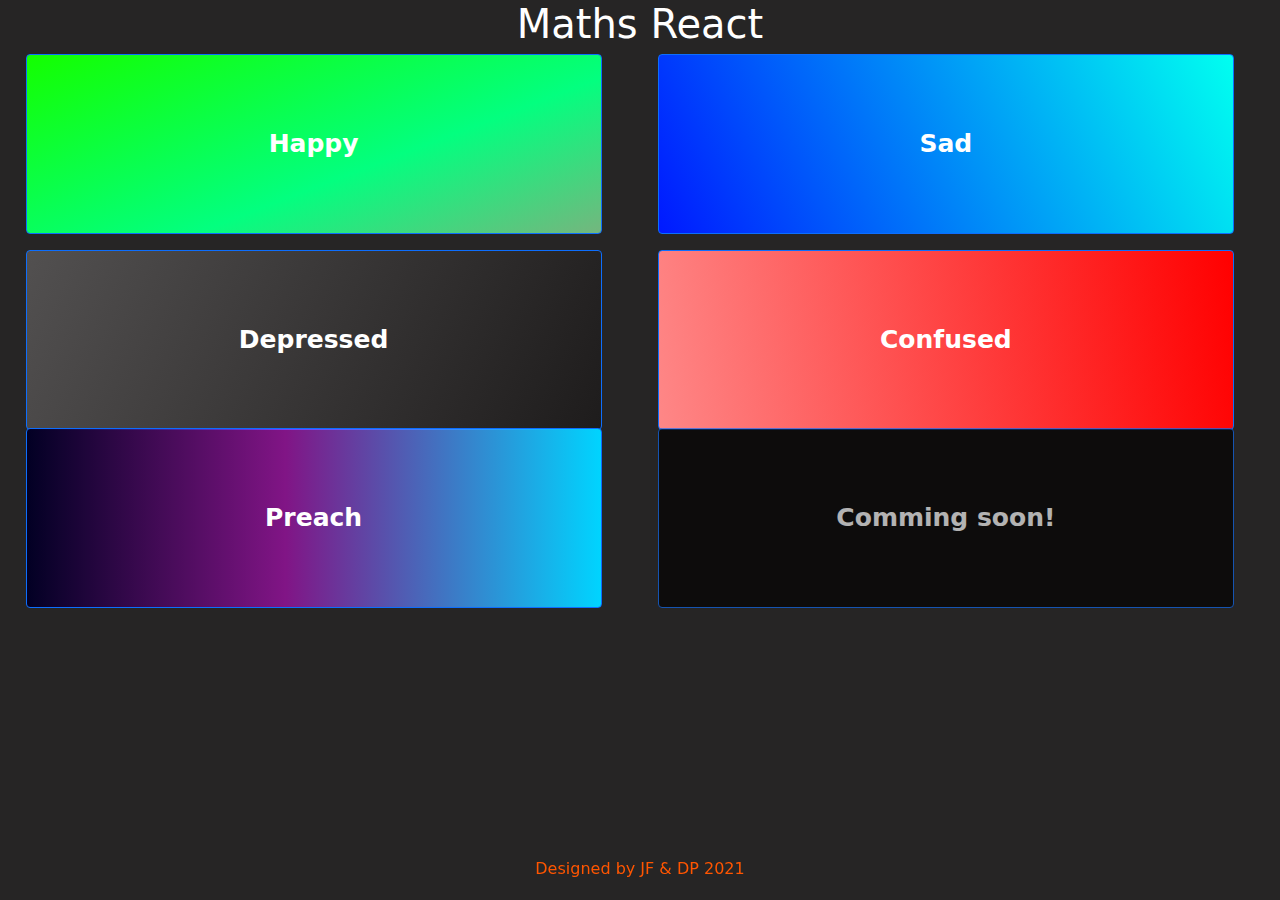
==== index.html @ f44f9a92 "fixed image proportions" ====
<!DOCTYPE html>
<html lang="en">

<head>
    <meta charset="utf-8">
    <meta name="viewport" content="width=device-width, initial-scale=1.0, shrink-to-fit=no">
    <title>Maths React</title>
    <link rel="stylesheet" href="assets/bootstrap/css/bootstrap.min.css">
    <link rel="stylesheet" href="assets/css/styles.css">
    <script async src="https://pagead2.googlesyndication.com/pagead/js/adsbygoogle.js?client=ca-pub-7010495490689619"crossorigin="anonymous"></script>
</head>

<body style="background: rgb(38,37,37);">
    <h1 class="text-center" style="color: rgb(255,255,255);">Maths React</h1>
    
    <div class="d-inline-flex" style="width: 45vw;margin: -2px;margin-left: 2vw;margin-right: 2vw;">
      <button onclick="buttonEvent('h')" class="btn btn-primary text-center" type="button" style="width: 100%;height: 20vh;font-weight: bold;font-size: 25px;color: rgb(255, 255, 255);background: linear-gradient(159deg, rgb(20,255,0) 0%, rgb(3,255,127) 61%, rgb(116,182,126));">Happy
      </button>
    </div>
    <div class="d-inline-flex" style="width: 45vw;margin: -2px;margin-left: 2vw;margin-right: 2vw;">
      <button onclick="buttonEvent('s')" class="btn btn-primary text-center" type="button" style="width: 100%;height: 20vh;font-weight: bold;font-size: 25px;background: linear-gradient(63deg, rgb(0,25,255), rgb(0,255,240));">Sad
      </button>
    </div>



    <div class="d-inline-flex" style="width: 45vw;margin-left: 2vw;margin-right: 2vw;margin-top: 2vh;">
      <button onclick="buttonEvent('d')" class="btn btn-primary text-center" type="button" style="width: 100%;height: 20vh;font-weight: bold;font-size: 25px;background: linear-gradient(116deg, rgb(82,80,80), rgb(30,28,28));">Depressed</button>
    </div>
    <div class="d-inline-flex" style="width: 45vw;margin: -2px;margin-left: 2vw;margin-right: 2vw;">
      <button onclick="buttonEvent('c')" class="btn btn-primary text-cent er" type="button" style="width: 100%;height: 20vh;font-weight: bold;font-size: 25px;background: linear-gradient(-98deg, rgb(255,0,0) 0%, rgb(254,135,135));">Confused
      </button>
    </div>



    <div class="d-inline-flex" style="width: 45vw;margin: -2px;margin-left: 2vw;margin-right: 2vw;">
      <button onclick="buttonEvent('p')" class="btn btn-primary text-cent er" type="button" style="width: 100%;height: 20vh;font-weight: bold;font-size: 25px;background: linear-gradient(90deg, rgba(2,0,36,1) 0%, rgba(243,0,255,0.4433123591233369) 45%, rgba(0,212,255,1) 100%);">Preach
      </button>
    </div>
    <div class="d-inline-flex" style="width: 45vw;margin: -2px;margin-left: 2vw;margin-right: 2vw;">
      <button onclick="" class="btn btn-primary text-cent er" disabled type="button" style="width: 100%;height: 20vh;font-weight: bold;font-size: 25px;background:black;">Comming soon!
      </button>
    </div>

    <p  id="rainbow" style="width:100%; position:fixed; bottom:3px; text-align:center;" class="p1 d-block">Designed by JF &amp; DP 2021</p>
    <script src="assets/bootstrap/js/bootstrap.min.js"></script>
</body>

</body>
<script>
function buttonEvent(id) {
	let token = gentoken()
	if (c < 5) {
		fetch("https://message.cadetconcrete.co.uk/inc/maths/send.php?id="+id+"&token="+token)
		c+=1
	} else {
		window.location.href = "spam.html";
	}
}
function gentoken() {
	let date = new Date();
	let time = formatDate(date, "hh:mm", true)
	console.log(time)
	return MD5(time)
}
var MD5 = function(d){var r = M(V(Y(X(d),8*d.length)));return r.toLowerCase()};function M(d){for(var _,m="0123456789ABCDEF",f="",r=0;r<d.length;r++)_=d.charCodeAt(r),f+=m.charAt(_>>>4&15)+m.charAt(15&_);return f}function X(d){for(var _=Array(d.length>>2),m=0;m<_.length;m++)_[m]=0;for(m=0;m<8*d.length;m+=8)_[m>>5]|=(255&d.charCodeAt(m/8))<<m%32;return _}function V(d){for(var _="",m=0;m<32*d.length;m+=8)_+=String.fromCharCode(d[m>>5]>>>m%32&255);return _}function Y(d,_){d[_>>5]|=128<<_%32,d[14+(_+64>>>9<<4)]=_;for(var m=1732584193,f=-271733879,r=-1732584194,i=271733878,n=0;n<d.length;n+=16){var h=m,t=f,g=r,e=i;f=md5_ii(f=md5_ii(f=md5_ii(f=md5_ii(f=md5_hh(f=md5_hh(f=md5_hh(f=md5_hh(f=md5_gg(f=md5_gg(f=md5_gg(f=md5_gg(f=md5_ff(f=md5_ff(f=md5_ff(f=md5_ff(f,r=md5_ff(r,i=md5_ff(i,m=md5_ff(m,f,r,i,d[n+0],7,-680876936),f,r,d[n+1],12,-389564586),m,f,d[n+2],17,606105819),i,m,d[n+3],22,-1044525330),r=md5_ff(r,i=md5_ff(i,m=md5_ff(m,f,r,i,d[n+4],7,-176418897),f,r,d[n+5],12,1200080426),m,f,d[n+6],17,-1473231341),i,m,d[n+7],22,-45705983),r=md5_ff(r,i=md5_ff(i,m=md5_ff(m,f,r,i,d[n+8],7,1770035416),f,r,d[n+9],12,-1958414417),m,f,d[n+10],17,-42063),i,m,d[n+11],22,-1990404162),r=md5_ff(r,i=md5_ff(i,m=md5_ff(m,f,r,i,d[n+12],7,1804603682),f,r,d[n+13],12,-40341101),m,f,d[n+14],17,-1502002290),i,m,d[n+15],22,1236535329),r=md5_gg(r,i=md5_gg(i,m=md5_gg(m,f,r,i,d[n+1],5,-165796510),f,r,d[n+6],9,-1069501632),m,f,d[n+11],14,643717713),i,m,d[n+0],20,-373897302),r=md5_gg(r,i=md5_gg(i,m=md5_gg(m,f,r,i,d[n+5],5,-701558691),f,r,d[n+10],9,38016083),m,f,d[n+15],14,-660478335),i,m,d[n+4],20,-405537848),r=md5_gg(r,i=md5_gg(i,m=md5_gg(m,f,r,i,d[n+9],5,568446438),f,r,d[n+14],9,-1019803690),m,f,d[n+3],14,-187363961),i,m,d[n+8],20,1163531501),r=md5_gg(r,i=md5_gg(i,m=md5_gg(m,f,r,i,d[n+13],5,-1444681467),f,r,d[n+2],9,-51403784),m,f,d[n+7],14,1735328473),i,m,d[n+12],20,-1926607734),r=md5_hh(r,i=md5_hh(i,m=md5_hh(m,f,r,i,d[n+5],4,-378558),f,r,d[n+8],11,-2022574463),m,f,d[n+11],16,1839030562),i,m,d[n+14],23,-35309556),r=md5_hh(r,i=md5_hh(i,m=md5_hh(m,f,r,i,d[n+1],4,-1530992060),f,r,d[n+4],11,1272893353),m,f,d[n+7],16,-155497632),i,m,d[n+10],23,-1094730640),r=md5_hh(r,i=md5_hh(i,m=md5_hh(m,f,r,i,d[n+13],4,681279174),f,r,d[n+0],11,-358537222),m,f,d[n+3],16,-722521979),i,m,d[n+6],23,76029189),r=md5_hh(r,i=md5_hh(i,m=md5_hh(m,f,r,i,d[n+9],4,-640364487),f,r,d[n+12],11,-421815835),m,f,d[n+15],16,530742520),i,m,d[n+2],23,-995338651),r=md5_ii(r,i=md5_ii(i,m=md5_ii(m,f,r,i,d[n+0],6,-198630844),f,r,d[n+7],10,1126891415),m,f,d[n+14],15,-1416354905),i,m,d[n+5],21,-57434055),r=md5_ii(r,i=md5_ii(i,m=md5_ii(m,f,r,i,d[n+12],6,1700485571),f,r,d[n+3],10,-1894986606),m,f,d[n+10],15,-1051523),i,m,d[n+1],21,-2054922799),r=md5_ii(r,i=md5_ii(i,m=md5_ii(m,f,r,i,d[n+8],6,1873313359),f,r,d[n+15],10,-30611744),m,f,d[n+6],15,-1560198380),i,m,d[n+13],21,1309151649),r=md5_ii(r,i=md5_ii(i,m=md5_ii(m,f,r,i,d[n+4],6,-145523070),f,r,d[n+11],10,-1120210379),m,f,d[n+2],15,718787259),i,m,d[n+9],21,-343485551),m=safe_add(m,h),f=safe_add(f,t),r=safe_add(r,g),i=safe_add(i,e)}return Array(m,f,r,i)}function md5_cmn(d,_,m,f,r,i){return safe_add(bit_rol(safe_add(safe_add(_,d),safe_add(f,i)),r),m)}function md5_ff(d,_,m,f,r,i,n){return md5_cmn(_&m|~_&f,d,_,r,i,n)}function md5_gg(d,_,m,f,r,i,n){return md5_cmn(_&f|m&~f,d,_,r,i,n)}function md5_hh(d,_,m,f,r,i,n){return md5_cmn(_^m^f,d,_,r,i,n)}function md5_ii(d,_,m,f,r,i,n){return md5_cmn(m^(_|~f),d,_,r,i,n)}function safe_add(d,_){var m=(65535&d)+(65535&_);return(d>>16)+(_>>16)+(m>>16)<<16|65535&m}function bit_rol(d,_){return d<<_|d>>>32-_}

var c=0
var hue=0
function nextColor() {
	let rnbw = document.getElementById("rainbow")
	rnbw.style.color="hsl("+hue+", 100%, 50%)"
	hue+=4
	if (hue>360) {hue=0}
}
function decrease() {
	if (c>0) {c-=1}
}
setInterval(nextColor, 100)
setInterval(decrease, 1000)

function formatDate(date, format, utc) {
    var MMMM = ["\x00", "January", "February", "March", "April", "May", "June", "July", "August", "September", "October", "November", "December"];
    var MMM = ["\x01", "Jan", "Feb", "Mar", "Apr", "May", "Jun", "Jul", "Aug", "Sep", "Oct", "Nov", "Dec"];
    var dddd = ["\x02", "Sunday", "Monday", "Tuesday", "Wednesday", "Thursday", "Friday", "Saturday"];
    var ddd = ["\x03", "Sun", "Mon", "Tue", "Wed", "Thu", "Fri", "Sat"];

    function ii(i, len) {
        var s = i + "";
        len = len || 2;
        while (s.length < len) s = "0" + s;
        return s;
    }

    var y = utc ? date.getUTCFullYear() : date.getFullYear();
    format = format.replace(/(^|[^\\])yyyy+/g, "$1" + y);
    format = format.replace(/(^|[^\\])yy/g, "$1" + y.toString().substr(2, 2));
    format = format.replace(/(^|[^\\])y/g, "$1" + y);

    var M = (utc ? date.getUTCMonth() : date.getMonth()) + 1;
    format = format.replace(/(^|[^\\])MMMM+/g, "$1" + MMMM[0]);
    format = format.replace(/(^|[^\\])MMM/g, "$1" + MMM[0]);
    format = format.replace(/(^|[^\\])MM/g, "$1" + ii(M));
    format = format.replace(/(^|[^\\])M/g, "$1" + M);

    var d = utc ? date.getUTCDate() : date.getDate();
    format = format.replace(/(^|[^\\])dddd+/g, "$1" + dddd[0]);
    format = format.replace(/(^|[^\\])ddd/g, "$1" + ddd[0]);
    format = format.replace(/(^|[^\\])dd/g, "$1" + ii(d));
    format = format.replace(/(^|[^\\])d/g, "$1" + d);

    var H = utc ? date.getUTCHours() : date.getHours();
    format = format.replace(/(^|[^\\])HH+/g, "$1" + ii(H));
    format = format.replace(/(^|[^\\])H/g, "$1" + H);

    var h = H > 12 ? H - 12 : H == 0 ? 12 : H;
    format = format.replace(/(^|[^\\])hh+/g, "$1" + ii(h));
    format = format.replace(/(^|[^\\])h/g, "$1" + h);

    var m = utc ? date.getUTCMinutes() : date.getMinutes();
    format = format.replace(/(^|[^\\])mm+/g, "$1" + ii(m));
    format = format.replace(/(^|[^\\])m/g, "$1" + m);

    var s = utc ? date.getUTCSeconds() : date.getSeconds();
    format = format.replace(/(^|[^\\])ss+/g, "$1" + ii(s));
    format = format.replace(/(^|[^\\])s/g, "$1" + s);

    var f = utc ? date.getUTCMilliseconds() : date.getMilliseconds();
    format = format.replace(/(^|[^\\])fff+/g, "$1" + ii(f, 3));
    f = Math.round(f / 10);
    format = format.replace(/(^|[^\\])ff/g, "$1" + ii(f));
    f = Math.round(f / 10);
    format = format.replace(/(^|[^\\])f/g, "$1" + f);

    var T = H < 12 ? "AM" : "PM";
    format = format.replace(/(^|[^\\])TT+/g, "$1" + T);
    format = format.replace(/(^|[^\\])T/g, "$1" + T.charAt(0));

    var t = T.toLowerCase();
    format = format.replace(/(^|[^\\])tt+/g, "$1" + t);
    format = format.replace(/(^|[^\\])t/g, "$1" + t.charAt(0));

    var tz = -date.getTimezoneOffset();
    var K = utc || !tz ? "Z" : tz > 0 ? "+" : "-";
    if (!utc) {
        tz = Math.abs(tz);
        var tzHrs = Math.floor(tz / 60);
        var tzMin = tz % 60;
        K += ii(tzHrs) + ":" + ii(tzMin);
    }
    format = format.replace(/(^|[^\\])K/g, "$1" + K);

    var day = (utc ? date.getUTCDay() : date.getDay()) + 1;
    format = format.replace(new RegExp(dddd[0], "g"), dddd[day]);
    format = format.replace(new RegExp(ddd[0], "g"), ddd[day]);

    format = format.replace(new RegExp(MMMM[0], "g"), MMMM[M]);
    format = format.replace(new RegExp(MMM[0], "g"), MMM[M]);

    format = format.replace(/\\(.)/g, "$1");

    return format;
};
</script>

</html>
---- assets/css/styles.css ----
.p1 {
  position: fixed;
  bottom: 5px;
  text-align: center;
  color: rgb(135,135,135);
  width: 100%;
}
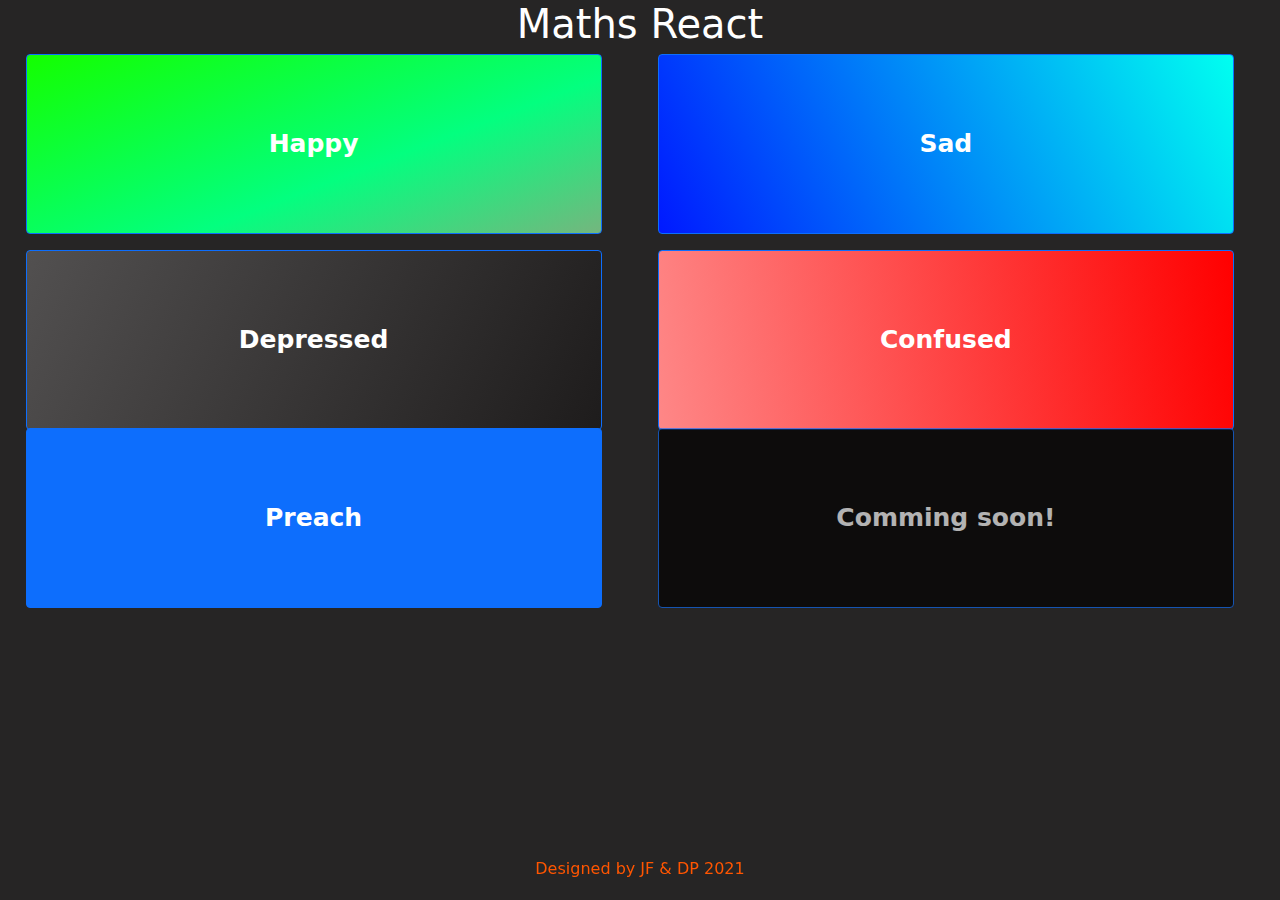
==== commit af1e1518: "changed grad" ====
--- a/index.html
+++ b/index.html
@@ -12,7 +12,7 @@
 
 <body style="background: rgb(38,37,37);">
     <h1 class="text-center" style="color: rgb(255,255,255);">Maths React</h1>
-    
+
     <div class="d-inline-flex" style="width: 45vw;margin: -2px;margin-left: 2vw;margin-right: 2vw;">
       <button onclick="buttonEvent('h')" class="btn btn-primary text-center" type="button" style="width: 100%;height: 20vh;font-weight: bold;font-size: 25px;color: rgb(255, 255, 255);background: linear-gradient(159deg, rgb(20,255,0) 0%, rgb(3,255,127) 61%, rgb(116,182,126));">Happy
       </button>
@@ -35,7 +35,7 @@
 
 
     <div class="d-inline-flex" style="width: 45vw;margin: -2px;margin-left: 2vw;margin-right: 2vw;">
-      <button onclick="buttonEvent('p')" class="btn btn-primary text-cent er" type="button" style="width: 100%;height: 20vh;font-weight: bold;font-size: 25px;background: linear-gradient(90deg, rgba(2,0,36,1) 0%, rgba(243,0,255,0.4433123591233369) 45%, rgba(0,212,255,1) 100%);">Preach
+      <button onclick="buttonEvent('p')" class="btn btn-primary text-cent er" type="button" style="width: 100%;height: 20vh;font-weight: bold;font-size: 25px;linear-gradient(90deg, rgba(2,0,36,1) 0%, rgba(243,0,255,0.4433123591233369) 0%, rgba(0,212,255,1) 100%);">Preach
       </button>
     </div>
     <div class="d-inline-flex" style="width: 45vw;margin: -2px;margin-left: 2vw;margin-right: 2vw;">
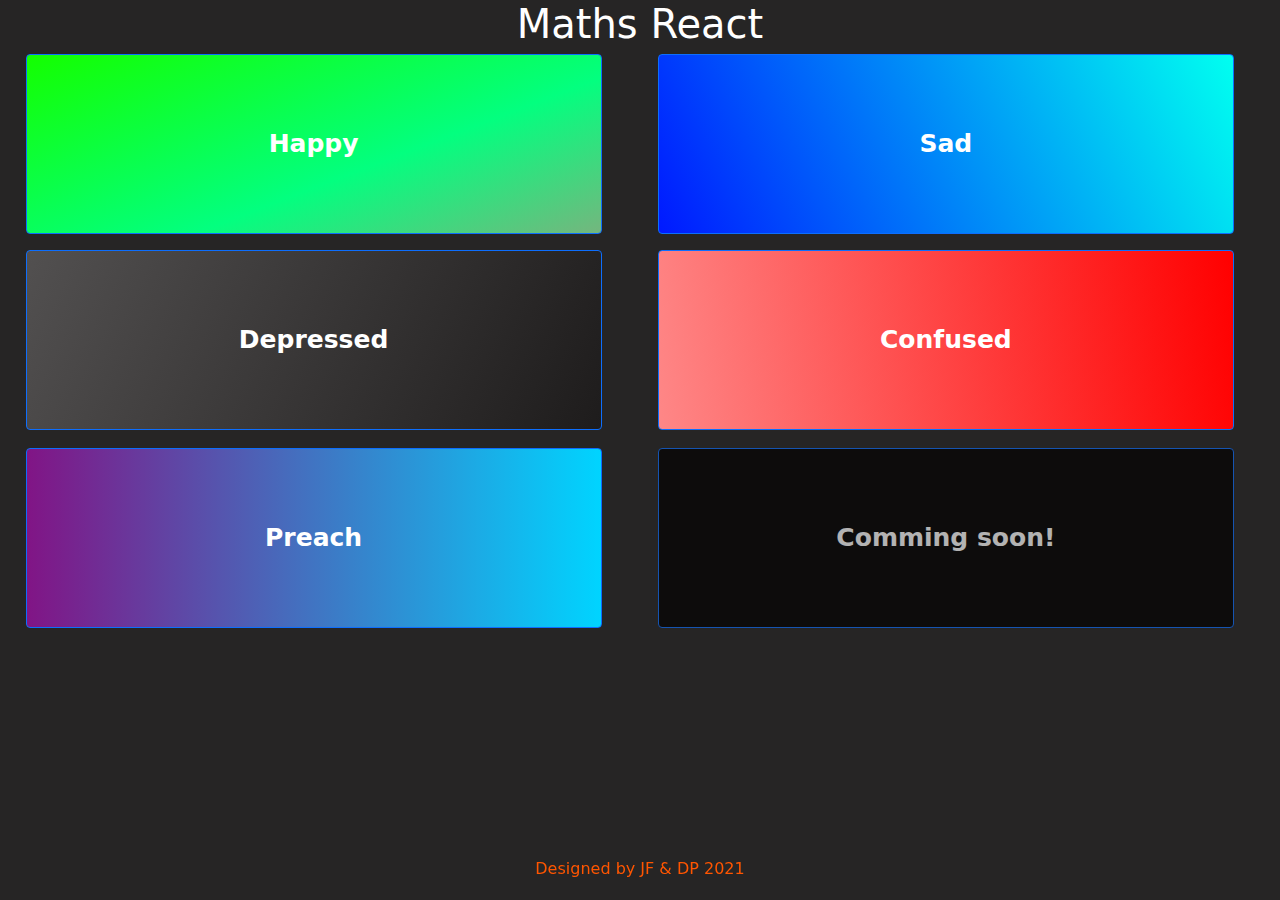
==== commit bc24f0ca: "l" ====
--- a/index.html
+++ b/index.html
@@ -34,8 +34,8 @@
 
 
 
-    <div class="d-inline-flex" style="width: 45vw;margin: -2px;margin-left: 2vw;margin-right: 2vw;">
-      <button onclick="buttonEvent('p')" class="btn btn-primary text-cent er" type="button" style="width: 100%;height: 20vh;font-weight: bold;font-size: 25px;linear-gradient(90deg, rgba(2,0,36,1) 0%, rgba(243,0,255,0.4433123591233369) 0%, rgba(0,212,255,1) 100%);">Preach
+    <div class="d-inline-flex" style="width: 45vw;margin: -2px;margin-left: 2vw;margin-right: 2vw;margin-top: 2vh;">
+      <button onclick="buttonEvent('p')" class="btn btn-primary text-cent er" type="button" style="width: 100%;height: 20vh;font-weight: bold;font-size: 25px;background:linear-gradient(90deg, rgba(2,0,36,1) 0%, rgba(243,0,255,0.4433123591233369) 0%, rgba(0,212,255,1) 100%);">Preach
       </button>
     </div>
     <div class="d-inline-flex" style="width: 45vw;margin: -2px;margin-left: 2vw;margin-right: 2vw;">
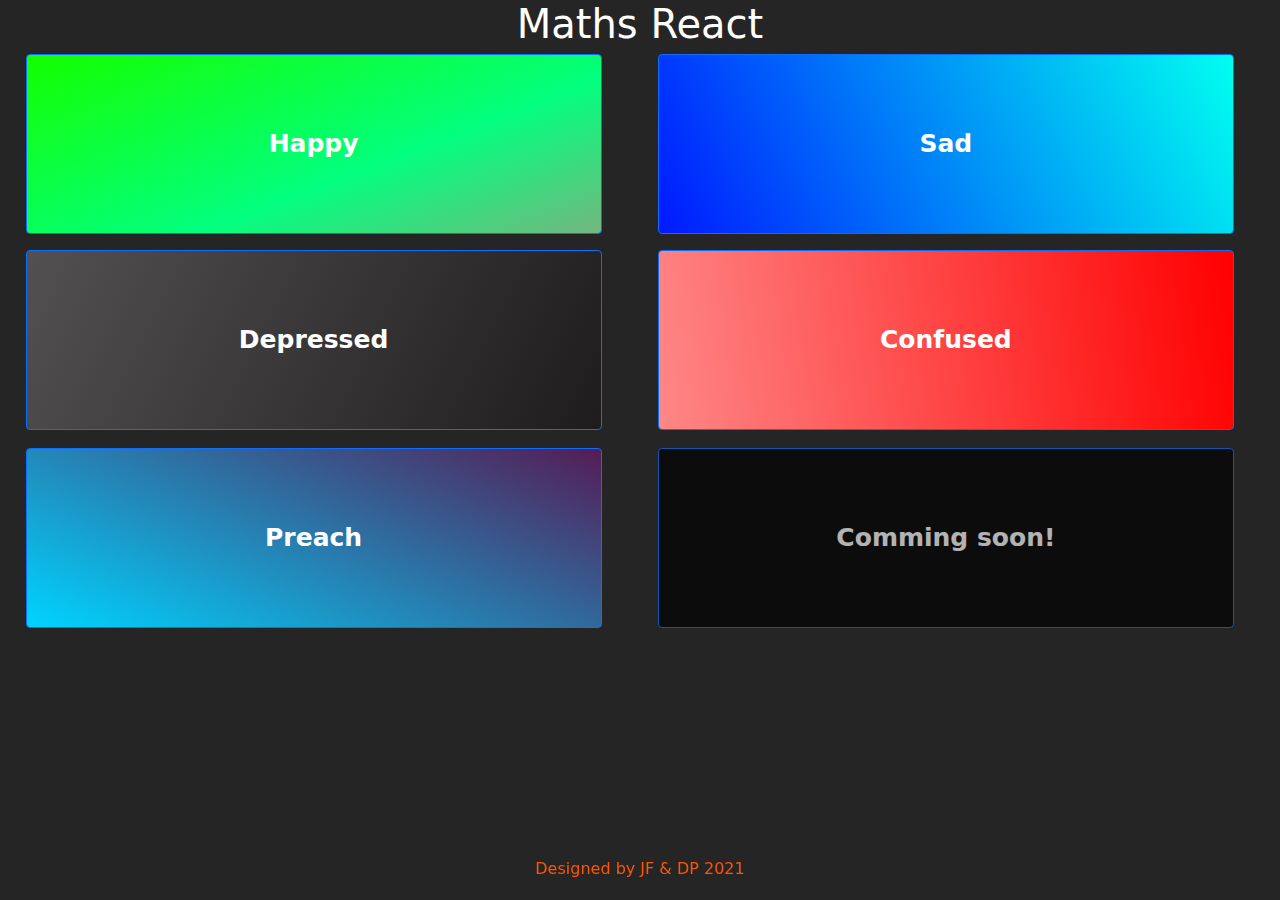
==== commit 1abf884a: "a" ====
--- a/index.html
+++ b/index.html
@@ -35,7 +35,7 @@
 
 
     <div class="d-inline-flex" style="width: 45vw;margin: -2px;margin-left: 2vw;margin-right: 2vw;margin-top: 2vh;">
-      <button onclick="buttonEvent('p')" class="btn btn-primary text-cent er" type="button" style="width: 100%;height: 20vh;font-weight: bold;font-size: 25px;background:linear-gradient(90deg, rgba(2,0,36,1) 0%, rgba(243,0,255,0.4433123591233369) 0%, rgba(0,212,255,1) 100%);">Preach
+      <button onclick="buttonEvent('p')" class="btn btn-primary text-cent er" type="button" style="width: 100%;height: 20vh;font-weight: bold;font-size: 25px;background: linear-gradient(204deg, rgba(2,0,36,1) 0%, rgba(243,0,255,0.22202384371717432) 0%, rgba(0,212,255,1) 100%);">Preach
       </button>
     </div>
     <div class="d-inline-flex" style="width: 45vw;margin: -2px;margin-left: 2vw;margin-right: 2vw;">
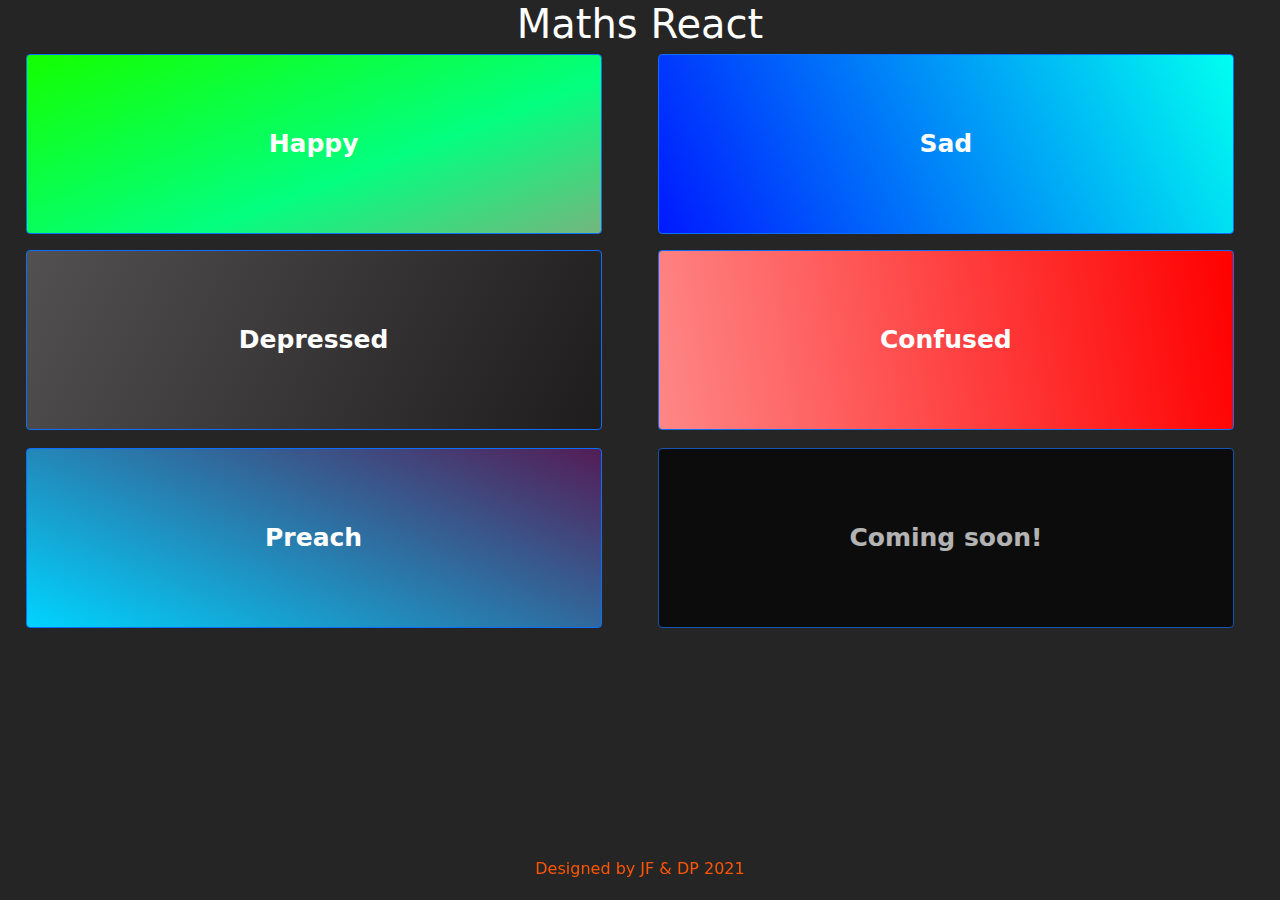
==== commit aebb2a40: "fix spel" ====
--- a/index.html
+++ b/index.html
@@ -39,7 +39,7 @@
       </button>
     </div>
     <div class="d-inline-flex" style="width: 45vw;margin: -2px;margin-left: 2vw;margin-right: 2vw;">
-      <button onclick="" class="btn btn-primary text-cent er" disabled type="button" style="width: 100%;height: 20vh;font-weight: bold;font-size: 25px;background:black;">Comming soon!
+      <button onclick="" class="btn btn-primary text-cent er" disabled type="button" style="width: 100%;height: 20vh;font-weight: bold;font-size: 25px;background:black;">Coming soon!
       </button>
     </div>
 
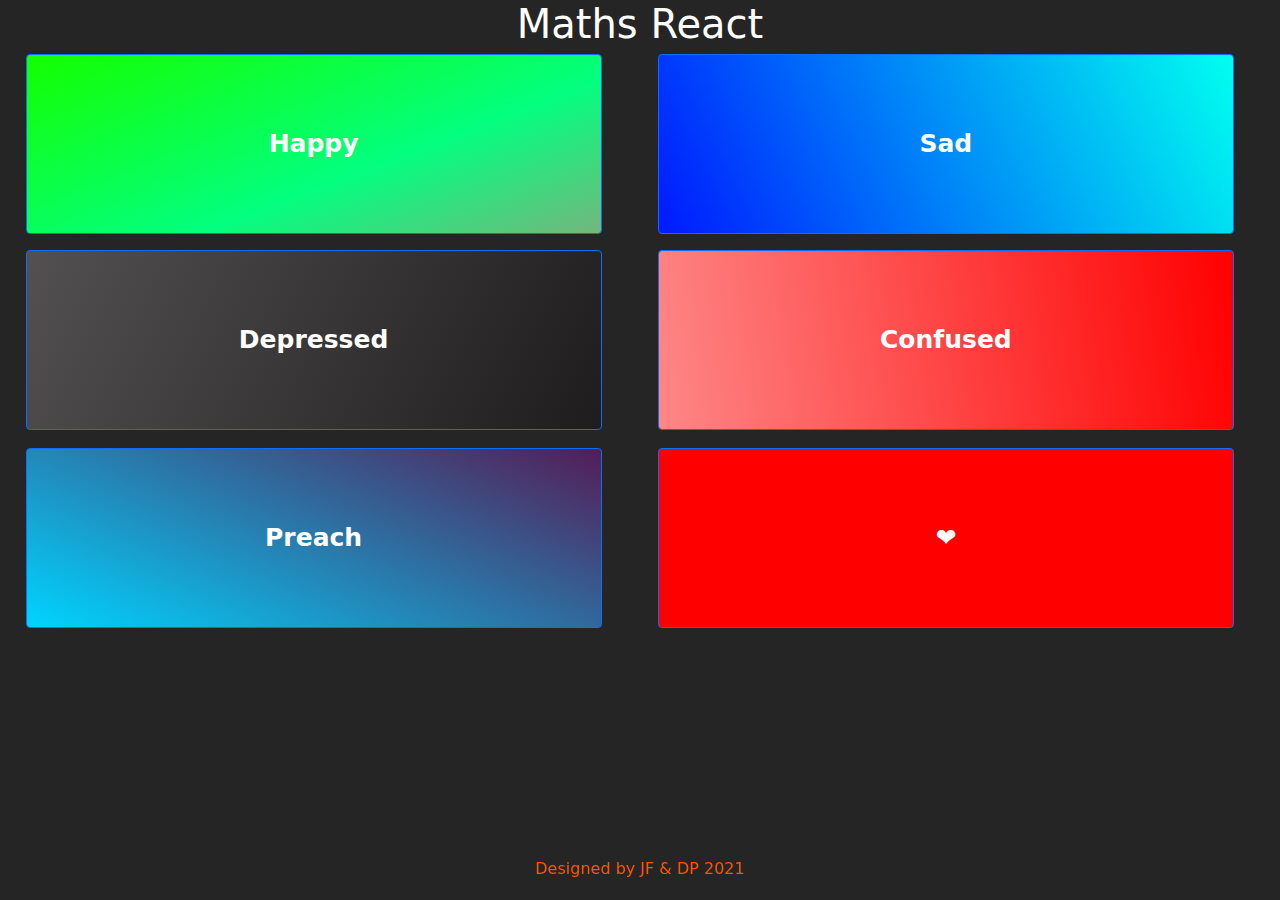
==== commit 93a22ef0: "added heart" ====
--- a/index.html
+++ b/index.html
@@ -39,7 +39,7 @@
       </button>
     </div>
     <div class="d-inline-flex" style="width: 45vw;margin: -2px;margin-left: 2vw;margin-right: 2vw;">
-      <button onclick="" class="btn btn-primary text-cent er" disabled type="button" style="width: 100%;height: 20vh;font-weight: bold;font-size: 25px;background:black;">Coming soon!
+      <button onclick="buttonEvent('l')" class="btn btn-primary text-cent er" type="button" style="width: 100%;height: 20vh;font-weight: bold;font-size: 25px;background:red;">&#10084;
       </button>
     </div>
 
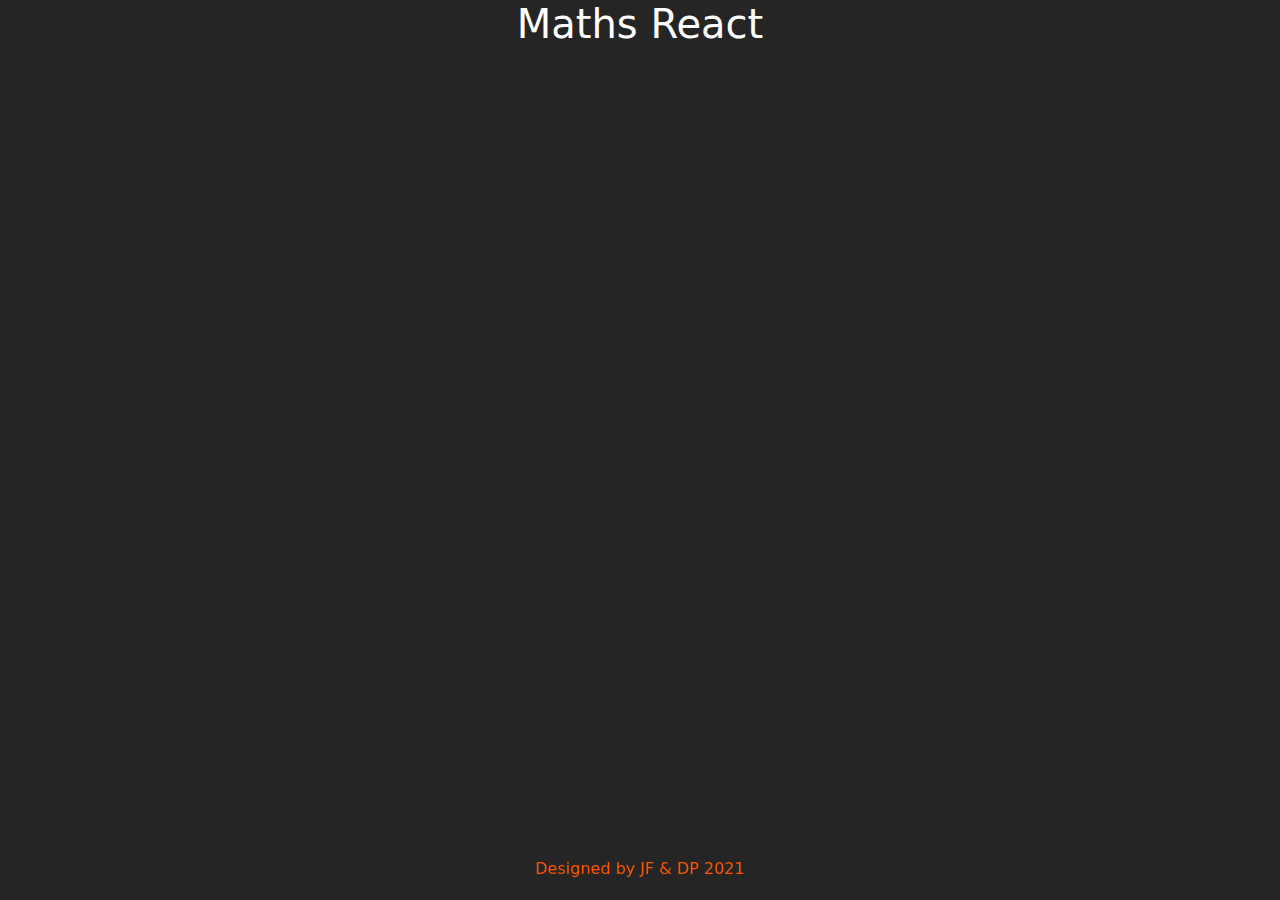
==== commit d0ede398: "add client config, fix canvas.html, add return id to receive.php" ====
--- a/index.html
+++ b/index.html
@@ -12,7 +12,7 @@
 
 <body style="background: rgb(38,37,37);">
     <h1 class="text-center" style="color: rgb(255,255,255);">Maths React</h1>
-
+<!--
     <div class="d-inline-flex" style="width: 45vw;margin: -2px;margin-left: 2vw;margin-right: 2vw;">
       <button onclick="buttonEvent('h')" class="btn btn-primary text-center" type="button" style="width: 100%;height: 20vh;font-weight: bold;font-size: 25px;color: rgb(255, 255, 255);background: linear-gradient(159deg, rgb(20,255,0) 0%, rgb(3,255,127) 61%, rgb(116,182,126));">Happy
       </button>
@@ -42,7 +42,7 @@
       <button onclick="buttonEvent('l')" class="btn btn-primary text-cent er" type="button" style="width: 100%;height: 20vh;font-weight: bold;font-size: 25px;background:red;">&#10084;
       </button>
     </div>
-
+-->
     <p  id="rainbow" style="width:100%; position:fixed; bottom:3px; text-align:center;" class="p1 d-block">Designed by JF &amp; DP 2021</p>
     <script src="assets/bootstrap/js/bootstrap.min.js"></script>
 </body>
@@ -162,6 +162,37 @@
 
     return format;
 };
+function createButton(btnData) {
+  console.log(btnData)
+
+  let formGroup = document.createElement("div");
+  formGroup.setAttribute('id', btnData["id"]) //ideally id, make receive.php send this too
+  formGroup.setAttribute('style', 'width: 45vw;margin: -2px;margin-left: 2vw;margin-right: 2vw;');
+  formGroup.className += " d-inline-flex";
+  document.body.appendChild(formGroup);
+
+  let btn = document.createElement("button");
+  btn.innerHTML = btnData["gname"];
+  btn.setAttribute('style', 'width: 100%;height: 20vh;font-weight: bold;font-size: 25px; background: #'+btnData["color"])
+  btn.setAttribute('onclick', 'buttonEvent("'+btnData["id"]+'")')
+  btn.className += "btn btn-primary text-cent er";
+  document.getElementById(btnData["id"]).appendChild(btn);
+}
+function getConfig() {
+  fetch("https://message.cadetconcrete.co.uk/inc/maths/receive.php?config=1")
+  .then(x => x.text())
+  .then(function (f) {
+    let btnConfig=JSON.parse(f);
+    return btnConfig
+  })
+  .then(g => {
+    Object.keys(g).forEach(function (btn) {
+      createButton(g[btn])
+    })
+  })
+  .catch(error => {console.error("get config failed: ", error)})
+}
+getConfig();
 </script>
 
 </html>
